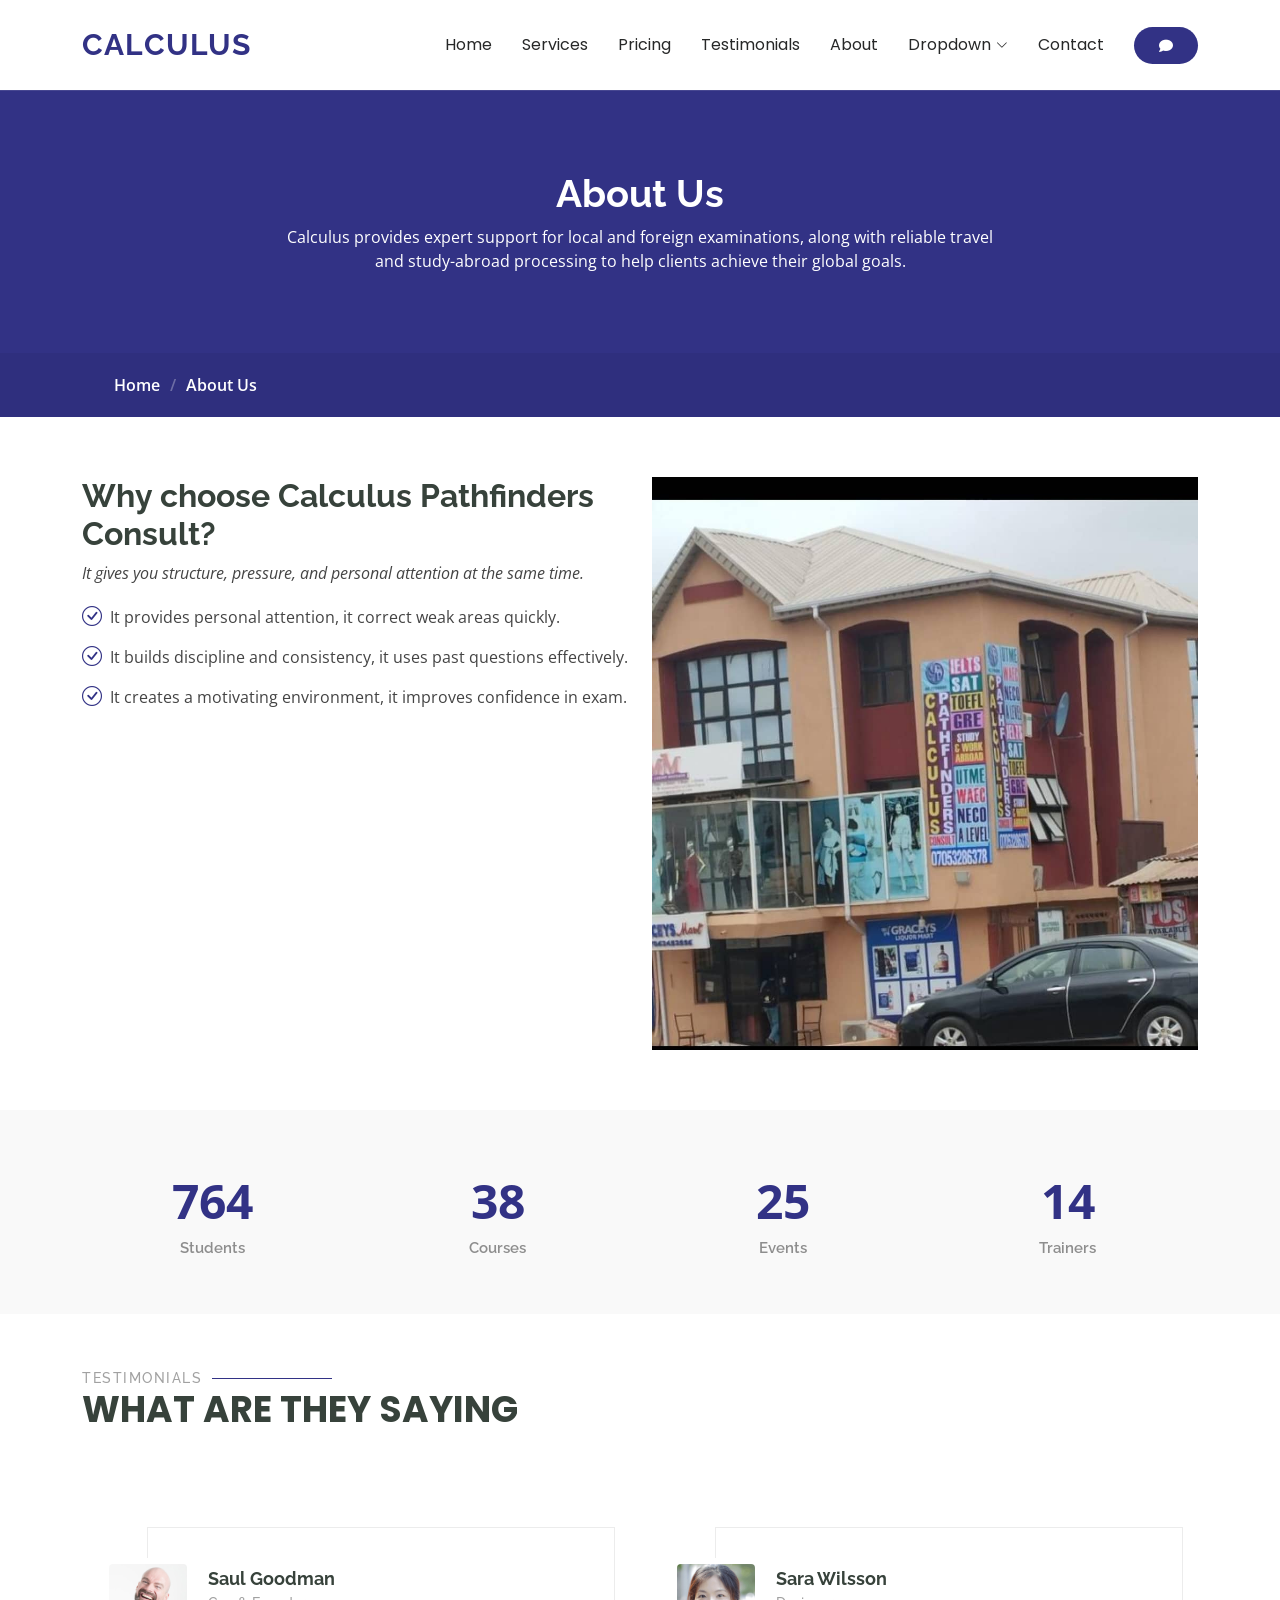
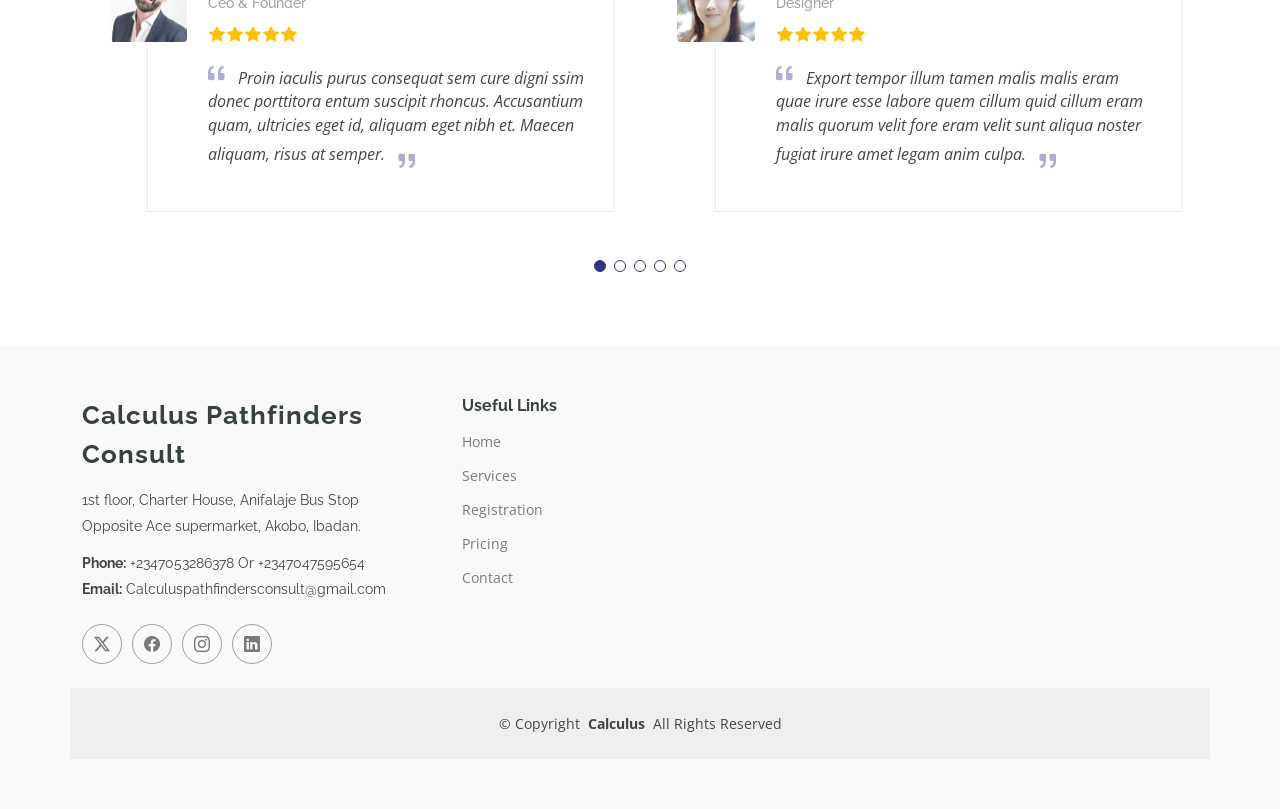
==== about.html @ eedac5fc "Initial commit" ====
<!DOCTYPE html>
<html lang="en">

<head>
  <meta charset="utf-8">
  <meta content="width=device-width, initial-scale=1.0" name="viewport">
  <title>Calculus Pathfinders Consult</title>
  <meta name="description" content="">
  <meta name="keywords" content="">

  <!-- Favicons -->
  <link href="favicon1.PNG" rel="icon">
  <link href="assets/img/apple-touch-icon.png" rel="apple-touch-icon">

  <!-- Fonts -->
  <link href="https://fonts.googleapis.com" rel="preconnect">
  <link href="https://fonts.gstatic.com" rel="preconnect" crossorigin>
  <link href="https://fonts.googleapis.com/css2?family=Open+Sans:ital,wght@0,300;0,400;0,500;0,600;0,700;0,800;1,300;1,400;1,500;1,600;1,700;1,800&family=Poppins:ital,wght@0,100;0,200;0,300;0,400;0,500;0,600;0,700;0,800;0,900;1,100;1,200;1,300;1,400;1,500;1,600;1,700;1,800;1,900&family=Raleway:ital,wght@0,100;0,200;0,300;0,400;0,500;0,600;0,700;0,800;0,900;1,100;1,200;1,300;1,400;1,500;1,600;1,700;1,800;1,900&display=swap" rel="stylesheet">

  <!-- Vendor CSS Files -->
  <link href="assets/vendor/bootstrap/css/bootstrap.min.css" rel="stylesheet">
  <link href="assets/vendor/bootstrap-icons/bootstrap-icons.css" rel="stylesheet">
  <link href="assets/vendor/aos/aos.css" rel="stylesheet">
  <link href="assets/vendor/glightbox/css/glightbox.min.css" rel="stylesheet">
  <link href="assets/vendor/swiper/swiper-bundle.min.css" rel="stylesheet">

  <!-- Main CSS File -->
  <link href="assets/css/main.css" rel="stylesheet">

  <!-- =======================================================
  * Template Name: Mentor
  * Template URL: https://bootstrapmade.com/mentor-free-education-bootstrap-theme/
  * Updated: Aug 07 2024 with Bootstrap v5.3.3
  * Author: BootstrapMade.com
  * License: https://bootstrapmade.com/license/
  ======================================================== -->
  <link rel="stylesheet" href="https://cdnjs.cloudflare.com/ajax/libs/font-awesome/6.5.2/css/all.min.css">
</head>

<body class="about-page">

  <header id="header" class="header d-flex align-items-center sticky-top">
    <div class="container-fluid container-xl position-relative d-flex align-items-center">

      <a href="index.html" class="logo d-flex align-items-center me-auto">
        <!-- Uncomment the line below if you also wish to use an image logo -->
        <!-- <img src="assets/img/logo.png" alt=""> -->
        <h1 class="sitename">Calculus</h1>
      </a>

      <nav id="navmenu" class="navmenu">
         <ul>
          <li><a href="index.html">Home<br></a></li>
          <li><a href="courses.html">Services</a></li>
          <li><a href="pricing.html">Pricing</a></li>
          <li><a href="events.html">Testimonials</a></li>
          <li><a href="about.html">About</a></li>
          <li class="dropdown"><a href="#"><span>Dropdown</span> <i class="bi bi-chevron-down toggle-dropdown"></i></a>
            <ul>
              <li><a href="#">Dropdown 1</a></li>
              <li class="dropdown"><a href="#"><span>Deep Dropdown</span> <i class="bi bi-chevron-down toggle-dropdown"></i></a>
                <ul>
                  <li><a href="#">Deep Dropdown 1</a></li>
                  <li><a href="#">Deep Dropdown 2</a></li>
                  <li><a href="#">Deep Dropdown 3</a></li>
                  <li><a href="#">Deep Dropdown 4</a></li>
                  <li><a href="#">Deep Dropdown 5</a></li>
                </ul>
              </li>
              <li><a href="#">Dropdown 2</a></li>
              <li><a href="#">Dropdown 3</a></li>
              <li><a href="#">Dropdown 4</a></li>
            </ul>
          </li>
          <li><a href="contact.html">Contact</a></li>
        </ul>
        <i class="mobile-nav-toggle d-xl-none bi bi-list"></i>
      </nav>

      <a class="btn-getstarted" href="courses.html"><i class="fas">&#xf075</i></a>

    </div>
  </header>

  <main class="main">

    <!-- Page Title -->
    <div class="page-title" data-aos="fade">
      <div class="heading">
        <div class="container">
          <div class="row d-flex justify-content-center text-center">
            <div class="col-lg-8">
              <h1>About Us<br></h1>
              <p class="mb-0">Calculus provides expert support for local and foreign examinations, along with reliable travel and study-abroad processing to help clients achieve their global goals.</p>
            </div>
          </div>
        </div>
      </div>
      <nav class="breadcrumbs">
        <div class="container">
          <ol>
            <li><a href="index.html">Home</a></li>
            <li class="current">About Us<br></li>
          </ol>
        </div>
      </nav>
    </div><!-- End Page Title -->

    <!-- About Us Section -->
    <section id="about-us" class="section about-us">

      <div class="container">

        <div class="row gy-4">

          <div class="col-lg-6 order-1 order-lg-2" data-aos="fade-up" data-aos-delay="100">
            <img src="assets/img/cal.jpg" class="img-fluid" alt="">
          </div>

          <div class="col-lg-6 order-2 order-lg-1 content" data-aos="fade-up" data-aos-delay="200">
            <h3>Why choose Calculus Pathfinders Consult?</h3>
            <p class="fst-italic">
             It gives you structure, pressure, and personal attention at the same time.
            </p>
            <ul>
              <li><i class="bi bi-check-circle"></i> <span>It provides personal attention, it correct weak areas quickly.</span></li>
              <li><i class="bi bi-check-circle"></i> <span>It builds discipline and consistency, it uses past questions effectively.</span></li>
              <li><i class="bi bi-check-circle"></i> <span>It creates a motivating environment, it improves confidence in exam.</span></li>

            </ul>
          </div>

        </div>

      </div>

    </section><!-- /About Us Section -->

    <!-- Counts Section -->
    <section id="counts" class="section counts light-background">

      <div class="container" data-aos="fade-up" data-aos-delay="100">

        <div class="row gy-4">

          <div class="col-lg-3 col-md-6">
            <div class="stats-item text-center w-100 h-100">
              <span data-purecounter-start="0" data-purecounter-end="1232" data-purecounter-duration="1" class="purecounter"></span>
              <p>Students</p>
            </div>
          </div><!-- End Stats Item -->

          <div class="col-lg-3 col-md-6">
            <div class="stats-item text-center w-100 h-100">
              <span data-purecounter-start="0" data-purecounter-end="64" data-purecounter-duration="1" class="purecounter"></span>
              <p>Courses</p>
            </div>
          </div><!-- End Stats Item -->

          <div class="col-lg-3 col-md-6">
            <div class="stats-item text-center w-100 h-100">
              <span data-purecounter-start="0" data-purecounter-end="42" data-purecounter-duration="1" class="purecounter"></span>
              <p>Events</p>
            </div>
          </div><!-- End Stats Item -->

          <div class="col-lg-3 col-md-6">
            <div class="stats-item text-center w-100 h-100">
              <span data-purecounter-start="0" data-purecounter-end="24" data-purecounter-duration="1" class="purecounter"></span>
              <p>Trainers</p>
            </div>
          </div><!-- End Stats Item -->

        </div>

      </div>

    </section><!-- /Counts Section -->

    <!-- Testimonials Section -->
    <section id="testimonials" class="testimonials section">

      <!-- Section Title -->
      <div class="container section-title" data-aos="fade-up">
        <h2>Testimonials</h2>
        <p>What are they saying</p>
      </div><!-- End Section Title -->

      <div class="container" data-aos="fade-up" data-aos-delay="100">

        <div class="swiper init-swiper">
          <script type="application/json" class="swiper-config">
            {
              "loop": true,
              "speed": 600,
              "autoplay": {
                "delay": 5000
              },
              "slidesPerView": "auto",
              "pagination": {
                "el": ".swiper-pagination",
                "type": "bullets",
                "clickable": true
              },
              "breakpoints": {
                "320": {
                  "slidesPerView": 1,
                  "spaceBetween": 40
                },
                "1200": {
                  "slidesPerView": 2,
                  "spaceBetween": 20
                }
              }
            }
          </script>
          <div class="swiper-wrapper">

            <div class="swiper-slide">
              <div class="testimonial-wrap">
                <div class="testimonial-item">
                  <img src="assets/img/testimonials/testimonials-1.jpg" class="testimonial-img" alt="">
                  <h3>Saul Goodman</h3>
                  <h4>Ceo &amp; Founder</h4>
                  <div class="stars">
                    <i class="bi bi-star-fill"></i><i class="bi bi-star-fill"></i><i class="bi bi-star-fill"></i><i class="bi bi-star-fill"></i><i class="bi bi-star-fill"></i>
                  </div>
                  <p>
                    <i class="bi bi-quote quote-icon-left"></i>
                    <span>Proin iaculis purus consequat sem cure digni ssim donec porttitora entum suscipit rhoncus. Accusantium quam, ultricies eget id, aliquam eget nibh et. Maecen aliquam, risus at semper.</span>
                    <i class="bi bi-quote quote-icon-right"></i>
                  </p>
                </div>
              </div>
            </div><!-- End testimonial item -->

            <div class="swiper-slide">
              <div class="testimonial-wrap">
                <div class="testimonial-item">
                  <img src="assets/img/testimonials/testimonials-2.jpg" class="testimonial-img" alt="">
                  <h3>Sara Wilsson</h3>
                  <h4>Designer</h4>
                  <div class="stars">
                    <i class="bi bi-star-fill"></i><i class="bi bi-star-fill"></i><i class="bi bi-star-fill"></i><i class="bi bi-star-fill"></i><i class="bi bi-star-fill"></i>
                  </div>
                  <p>
                    <i class="bi bi-quote quote-icon-left"></i>
                    <span>Export tempor illum tamen malis malis eram quae irure esse labore quem cillum quid cillum eram malis quorum velit fore eram velit sunt aliqua noster fugiat irure amet legam anim culpa.</span>
                    <i class="bi bi-quote quote-icon-right"></i>
                  </p>
                </div>
              </div>
            </div><!-- End testimonial item -->

            <div class="swiper-slide">
              <div class="testimonial-wrap">
                <div class="testimonial-item">
                  <img src="assets/img/testimonials/testimonials-3.jpg" class="testimonial-img" alt="">
                  <h3>Jena Karlis</h3>
                  <h4>Store Owner</h4>
                  <div class="stars">
                    <i class="bi bi-star-fill"></i><i class="bi bi-star-fill"></i><i class="bi bi-star-fill"></i><i class="bi bi-star-fill"></i><i class="bi bi-star-fill"></i>
                  </div>
                  <p>
                    <i class="bi bi-quote quote-icon-left"></i>
                    <span>Enim nisi quem export duis labore cillum quae magna enim sint quorum nulla quem veniam duis minim tempor labore quem eram duis noster aute amet eram fore quis sint minim.</span>
                    <i class="bi bi-quote quote-icon-right"></i>
                  </p>
                </div>
              </div>
            </div><!-- End testimonial item -->

            <div class="swiper-slide">
              <div class="testimonial-wrap">
                <div class="testimonial-item">
                  <img src="assets/img/testimonials/testimonials-4.jpg" class="testimonial-img" alt="">
                  <h3>Matt Brandon</h3>
                  <h4>Freelancer</h4>
                  <div class="stars">
                    <i class="bi bi-star-fill"></i><i class="bi bi-star-fill"></i><i class="bi bi-star-fill"></i><i class="bi bi-star-fill"></i><i class="bi bi-star-fill"></i>
                  </div>
                  <p>
                    <i class="bi bi-quote quote-icon-left"></i>
                    <span>Fugiat enim eram quae cillum dolore dolor amet nulla culpa multos export minim fugiat minim velit minim dolor enim duis veniam ipsum anim magna sunt elit fore quem dolore labore illum veniam.</span>
                    <i class="bi bi-quote quote-icon-right"></i>
                  </p>
                </div>
              </div>
            </div><!-- End testimonial item -->

            <div class="swiper-slide">
              <div class="testimonial-wrap">
                <div class="testimonial-item">
                  <img src="assets/img/testimonials/testimonials-5.jpg" class="testimonial-img" alt="">
                  <h3>John Larson</h3>
                  <h4>Entrepreneur</h4>
                  <div class="stars">
                    <i class="bi bi-star-fill"></i><i class="bi bi-star-fill"></i><i class="bi bi-star-fill"></i><i class="bi bi-star-fill"></i><i class="bi bi-star-fill"></i>
                  </div>
                  <p>
                    <i class="bi bi-quote quote-icon-left"></i>
                    <span>Quis quorum aliqua sint quem legam fore sunt eram irure aliqua veniam tempor noster veniam enim culpa labore duis sunt culpa nulla illum cillum fugiat legam esse veniam culpa fore nisi cillum quid.</span>
                    <i class="bi bi-quote quote-icon-right"></i>
                  </p>
                </div>
              </div>
            </div><!-- End testimonial item -->

          </div>
          <div class="swiper-pagination"></div>
        </div>

      </div>

    </section><!-- /Testimonials Section -->

  </main>

 <footer id="footer" class="footer position-relative light-background">

    <div class="container footer-top">
      <div class="row gy-4">
        <div class="col-lg-4 col-md-6 footer-about">
          <a href="index.html" class="logo d-flex align-items-center">
            <span class="sitename">Calculus Pathfinders Consult</span>
          </a>
          <div class="footer-contact pt-3">
            <p>1st floor, Charter House, Anifalaje Bus Stop</p>
            <p>Opposite Ace supermarket, Akobo, Ibadan.</p>
            <p class="mt-3"><strong>Phone:</strong> <span>+2347053286378 Or +2347047595654</span></p>
            <p><strong>Email:</strong> <span>Calculuspathfindersconsult@gmail.com</span></p>
          </div>
          <div class="social-links d-flex mt-4">
            <a href=""><i class="bi bi-twitter-x"></i></a>
            <a href=""><i class="bi bi-facebook"></i></a>
            <a href=""><i class="bi bi-instagram"></i></a>
            <a href=""><i class="bi bi-linkedin"></i></a>
          </div>
        </div>

        <div class="col-lg-2 col-md-3 footer-links">
          <h4>Useful Links</h4>
          <ul>
            <li><a href="#">Home</a></li>
            <li><a href="#">Services</a></li>
            <li><a href="#">Registration</a></li>
            <li><a href="#">Pricing</a></li>
            <li><a href="#">Contact</a></li>
          </ul>
        </div>
      </div>
    </div>

    <div class="container copyright text-center mt-4">
      <p>© <span>Copyright</span> <strong class="px-1 sitename">Calculus</strong> <span>All Rights Reserved</span></p>
    </div>

  </footer>


  <!-- Scroll Top -->
  <a href="#" id="scroll-top" class="scroll-top d-flex align-items-center justify-content-center"><i class="bi bi-arrow-up-short"></i></a>

  <!-- Preloader -->
  <div id="preloader"></div>

  <!-- Vendor JS Files -->
  <script src="assets/vendor/bootstrap/js/bootstrap.bundle.min.js"></script>
  <script src="assets/vendor/php-email-form/validate.js"></script>
  <script src="assets/vendor/aos/aos.js"></script>
  <script src="assets/vendor/glightbox/js/glightbox.min.js"></script>
  <script src="assets/vendor/purecounter/purecounter_vanilla.js"></script>
  <script src="assets/vendor/swiper/swiper-bundle.min.js"></script>

  <!-- Main JS File -->
  <script src="assets/js/main.js"></script>

</body>

</html>
---- assets/css/main.css ----
/**
* Template Name: Mentor
* Template URL: https://bootstrapmade.com/mentor-free-education-bootstrap-theme/
* Updated: Aug 07 2024 with Bootstrap v5.3.3
* Author: BootstrapMade.com
* License: https://bootstrapmade.com/license/
*/

/*--------------------------------------------------------------
# Font & Color Variables
# Help: https://bootstrapmade.com/color-system/
--------------------------------------------------------------*/
/* Fonts */
:root {
  --default-font: "Open Sans",  system-ui, -apple-system, "Segoe UI", Roboto, "Helvetica Neue", Arial, "Noto Sans", "Liberation Sans", sans-serif, "Apple Color Emoji", "Segoe UI Emoji", "Segoe UI Symbol", "Noto Color Emoji";
  --heading-font: "Raleway",  sans-serif;
  --nav-font: "Poppins",  sans-serif;
}

/* Global Colors - The following color variables are used throughout the website. Updating them here will change the color scheme of the entire website */
:root { 
  --background-color: #ffffff; /* Background color for the entire website, including individual sections */
  --default-color: #444444; /* Default color used for the majority of the text content across the entire website */
  --heading-color: #37423b; /* Color for headings, subheadings and title throughout the website */
  --accent-color: rgb(50, 50, 133); /* Accent color that represents your brand on the website. It's used for buttons, links, and other elements that need to stand out */
  --surface-color: #ffffff; /* The surface color is used as a background of boxed elements within sections, such as cards, icon boxes, or other elements that require a visual separation from the global background. */
  --contrast-color: #ffffff; /* Contrast color for text, ensuring readability against backgrounds of accent, heading, or default colors. */
}

/* Nav Menu Colors - The following color variables are used specifically for the navigation menu. They are separate from the global colors to allow for more customization options */
:root {
  --nav-color: #272828;  /* The default color of the main navmenu links */
  --nav-hover-color: #5fcf80; /* Applied to main navmenu links when they are hovered over or active */
  --nav-mobile-background-color: #ffffff; /* Used as the background color for mobile navigation menu */
  --nav-dropdown-background-color: #ffffff; /* Used as the background color for dropdown items that appear when hovering over primary navigation items */
  --nav-dropdown-color: #272828; /* Used for navigation links of the dropdown items in the navigation menu. */
  --nav-dropdown-hover-color: #5fcf80; /* Similar to --nav-hover-color, this color is applied to dropdown navigation links when they are hovered over. */
}

/* Color Presets - These classes override global colors when applied to any section or element, providing reuse of the sam color scheme. */

.light-background {
  --background-color: #f9f9f9;
  --surface-color: #ffffff;
}

.dark-background {
  --background-color: #060606;
  --default-color: #ffffff;
  --heading-color: #ffffff;
  --surface-color: #252525;
  --contrast-color: #ffffff;
}

/* Smooth scroll */
:root {
  scroll-behavior: smooth;
}

/*--------------------------------------------------------------
# General Styling & Shared Classes
--------------------------------------------------------------*/
body {
  color: var(--default-color);
  background-color: var(--background-color);
  font-family: var(--default-font);
}

a {
  color: var(--accent-color);
  text-decoration: none;
  transition: 0.3s;
}

a:hover {
  color: color-mix(in srgb, var(--accent-color), transparent 25%);
  text-decoration: none;
}

h1,
h2,
h3,
h4,
h5,
h6 {
  color: var(--heading-color);
  font-family: var(--heading-font);
}

/* PHP Email Form Messages
------------------------------*/
.php-email-form .error-message {
  display: none;
  background: #df1529;
  color: #ffffff;
  text-align: left;
  padding: 15px;
  margin-bottom: 24px;
  font-weight: 600;
}

.php-email-form .sent-message {
  display: none;
  color: #ffffff;
  background: #059652;
  text-align: center;
  padding: 15px;
  margin-bottom: 24px;
  font-weight: 600;
}

.php-email-form .loading {
  display: none;
  background: var(--surface-color);
  text-align: center;
  padding: 15px;
  margin-bottom: 24px;
}

.php-email-form .loading:before {
  content: "";
  display: inline-block;
  border-radius: 50%;
  width: 24px;
  height: 24px;
  margin: 0 10px -6px 0;
  border: 3px solid var(--accent-color);
  border-top-color: var(--surface-color);
  animation: php-email-form-loading 1s linear infinite;
}

@keyframes php-email-form-loading {
  0% {
    transform: rotate(0deg);
  }

  100% {
    transform: rotate(360deg);
  }
}

/* Pulsating Play Button
------------------------------*/
.pulsating-play-btn {
  width: 94px;
  height: 94px;
  background: radial-gradient(var(--accent-color) 50%, color-mix(in srgb, var(--accent-color), transparent 75%) 52%);
  border-radius: 50%;
  display: block;
  position: relative;
  overflow: hidden;
}

.pulsating-play-btn:before {
  content: "";
  position: absolute;
  width: 120px;
  height: 120px;
  animation-delay: 0s;
  animation: pulsate-play-btn 2s;
  animation-direction: forwards;
  animation-iteration-count: infinite;
  animation-timing-function: steps;
  opacity: 1;
  border-radius: 50%;
  border: 5px solid color-mix(in srgb, var(--accent-color), transparent 30%);
  top: -15%;
  left: -15%;
  background: rgba(198, 16, 0, 0);
}

.pulsating-play-btn:after {
  content: "";
  position: absolute;
  left: 50%;
  top: 50%;
  transform: translateX(-40%) translateY(-50%);
  width: 0;
  height: 0;
  border-top: 10px solid transparent;
  border-bottom: 10px solid transparent;
  border-left: 15px solid #fff;
  z-index: 100;
  transition: all 400ms cubic-bezier(0.55, 0.055, 0.675, 0.19);
}

.pulsating-play-btn:hover:before {
  content: "";
  position: absolute;
  left: 50%;
  top: 50%;
  transform: translateX(-40%) translateY(-50%);
  width: 0;
  height: 0;
  border: none;
  border-top: 10px solid transparent;
  border-bottom: 10px solid transparent;
  border-left: 15px solid #fff;
  z-index: 200;
  animation: none;
  border-radius: 0;
}

.pulsating-play-btn:hover:after {
  border-left: 15px solid var(--accent-color);
  transform: scale(20);
}

@keyframes pulsate-play-btn {
  0% {
    transform: scale(0.6, 0.6);
    opacity: 1;
  }

  100% {
    transform: scale(1, 1);
    opacity: 0;
  }
}

/*--------------------------------------------------------------
# Global Header
--------------------------------------------------------------*/
.header {
  color: var(--default-color);
  background-color: var(--background-color);
  padding: 15px 0;
  transition: all 0.5s;
  z-index: 997;
}

.header .logo {
  line-height: 1;
}

.header .logo img {
  max-height: 36px;
  margin-right: 8px;
}

.header .logo h1 {
  font-weight: 700;
  font-size: 30px;
  margin: 0;
  letter-spacing: 1px;
  text-transform: uppercase;
  color: var(--accent-color);
}

.header .btn-getstarted,
.header .btn-getstarted:focus {
  color: var(--contrast-color);
  background: var(--accent-color);
  font-size: 14px;
  padding: 8px 25px;
  margin: 0 0 0 30px;
  border-radius: 50px;
  transition: 0.3s;
}

.header .btn-getstarted:hover,
.header .btn-getstarted:focus:hover {
  color: var(--contrast-color);
  background: color-mix(in srgb, var(--accent-color), transparent 15%);
}

@media (max-width: 1200px) {
  .header .logo {
    order: 1;
  }

  .header .btn-getstarted {
    order: 2;
    margin: 0 15px 0 0;
    padding: 6px 15px;
  }

  .header .navmenu {
    order: 3;
  }
}

.scrolled .header {
  box-shadow: 0px 0 18px rgba(0, 0, 0, 0.1);
}

/*--------------------------------------------------------------
# Navigation Menu
--------------------------------------------------------------*/
/* Navmenu - Desktop */
@media (min-width: 1200px) {
  .navmenu {
    padding: 0;
  }

  .navmenu ul {
    margin: 0;
    padding: 0;
    display: flex;
    list-style: none;
    align-items: center;
  }

  .navmenu li {
    position: relative;
  }

  .navmenu a,
  .navmenu a:focus {
    color: var(--nav-color);
    padding: 18px 15px;
    font-size: 16px;
    font-family: var(--nav-font);
    font-weight: 400;
    display: flex;
    align-items: center;
    justify-content: space-between;
    white-space: nowrap;
    transition: 0.3s;
  }

  .navmenu a i,
  .navmenu a:focus i {
    font-size: 12px;
    line-height: 0;
    margin-left: 5px;
    transition: 0.3s;
  }

  .navmenu li:last-child a {
    padding-right: 0;
  }

  .navmenu li:hover>a,
  .navmenu .active,
  .navmenu .active:focus {
    color: var(--nav-hover-color);
  }

  .navmenu .dropdown ul {
    margin: 0;
    padding: 10px 0;
    background: var(--nav-dropdown-background-color);
    display: block;
    position: absolute;
    visibility: hidden;
    left: 14px;
    top: 130%;
    opacity: 0;
    transition: 0.3s;
    border-radius: 4px;
    z-index: 99;
    box-shadow: 0px 0px 30px rgba(0, 0, 0, 0.1);
  }

  .navmenu .dropdown ul li {
    min-width: 200px;
  }

  .navmenu .dropdown ul a {
    padding: 10px 20px;
    font-size: 15px;
    text-transform: none;
    color: var(--nav-dropdown-color);
  }

  .navmenu .dropdown ul a i {
    font-size: 12px;
  }

  .navmenu .dropdown ul a:hover,
  .navmenu .dropdown ul .active:hover,
  .navmenu .dropdown ul li:hover>a {
    color: var(--nav-dropdown-hover-color);
  }

  .navmenu .dropdown:hover>ul {
    opacity: 1;
    top: 100%;
    visibility: visible;
  }

  .navmenu .dropdown .dropdown ul {
    top: 0;
    left: -90%;
    visibility: hidden;
  }

  .navmenu .dropdown .dropdown:hover>ul {
    opacity: 1;
    top: 0;
    left: -100%;
    visibility: visible;
  }
}

/* Navmenu - Mobile */
@media (max-width: 1199px) {
  .mobile-nav-toggle {
    color: var(--nav-color);
    font-size: 28px;
    line-height: 0;
    margin-right: 10px;
    cursor: pointer;
    transition: color 0.3s;
  }

  .navmenu {
    padding: 0;
    z-index: 9997;
  }

  .navmenu ul {
    display: none;
    list-style: none;
    position: absolute;
    inset: 60px 20px 20px 20px;
    padding: 10px 0;
    margin: 0;
    border-radius: 6px;
    background-color: var(--nav-mobile-background-color);
    border: 1px solid color-mix(in srgb, var(--default-color), transparent 90%);
    box-shadow: none;
    overflow-y: auto;
    transition: 0.3s;
    z-index: 9998;
  }

  .navmenu a,
  .navmenu a:focus {
    color: var(--nav-dropdown-color);
    padding: 10px 20px;
    font-family: var(--nav-font);
    font-size: 17px;
    font-weight: 500;
    display: flex;
    align-items: center;
    justify-content: space-between;
    white-space: nowrap;
    transition: 0.3s;
  }

  .navmenu a i,
  .navmenu a:focus i {
    font-size: 12px;
    line-height: 0;
    margin-left: 5px;
    width: 30px;
    height: 30px;
    display: flex;
    align-items: center;
    justify-content: center;
    border-radius: 50%;
    transition: 0.3s;
    background-color: color-mix(in srgb, var(--accent-color), transparent 90%);
  }

  .navmenu a i:hover,
  .navmenu a:focus i:hover {
    background-color: var(--accent-color);
    color: var(--contrast-color);
  }

  .navmenu a:hover,
  .navmenu .active,
  .navmenu .active:focus {
    color: var(--nav-dropdown-hover-color);
  }

  .navmenu .active i,
  .navmenu .active:focus i {
    background-color: var(--accent-color);
    color: var(--contrast-color);
    transform: rotate(180deg);
  }

  .navmenu .dropdown ul {
    position: static;
    display: none;
    z-index: 99;
    padding: 10px 0;
    margin: 10px 20px;
    background-color: var(--nav-dropdown-background-color);
    transition: all 0.5s ease-in-out;
  }

  .navmenu .dropdown ul ul {
    background-color: rgba(33, 37, 41, 0.1);
  }

  .navmenu .dropdown>.dropdown-active {
    display: block;
    background-color: rgba(33, 37, 41, 0.03);
  }

  .mobile-nav-active {
    overflow: hidden;
  }

  .mobile-nav-active .mobile-nav-toggle {
    color: #fff;
    position: absolute;
    font-size: 32px;
    top: 15px;
    right: 15px;
    margin-right: 0;
    z-index: 9999;
  }

  .mobile-nav-active .navmenu {
    position: fixed;
    overflow: hidden;
    inset: 0;
    background: rgba(33, 37, 41, 0.8);
    transition: 0.3s;
  }

  .mobile-nav-active .navmenu>ul {
    display: block;
  }
}

/*--------------------------------------------------------------
# Global Footer
--------------------------------------------------------------*/
.footer {
  color: var(--default-color);
  background-color: var(--background-color);
  font-size: 14px;
  padding-bottom: 50px;
  position: relative;
}

.footer .footer-top {
  padding-top: 50px;
}

.footer .footer-about .logo {
  margin-bottom: 0;
}

.footer .footer-about .logo img {
  max-height: 40px;
  margin-right: 6px;
}

.footer .footer-about .logo span {
  font-size: 26px;
  font-weight: 700;
  letter-spacing: 1px;
  font-family: var(--heading-font);
  color: var(--heading-color);
}

.footer .footer-about p {
  font-size: 14px;
  font-family: var(--heading-font);
}

.footer .social-links a {
  display: flex;
  align-items: center;
  justify-content: center;
  width: 40px;
  height: 40px;
  border-radius: 50%;
  border: 1px solid color-mix(in srgb, var(--default-color), transparent 50%);
  font-size: 16px;
  color: color-mix(in srgb, var(--default-color), transparent 30%);
  margin-right: 10px;
  transition: 0.3s;
}

.footer .social-links a:hover {
  color: var(--accent-color);
  border-color: var(--accent-color);
}

.footer h4 {
  font-size: 16px;
  font-weight: bold;
  position: relative;
  padding-bottom: 12px;
}

.footer .footer-links {
  margin-bottom: 30px;
}

.footer .footer-links ul {
  list-style: none;
  padding: 0;
  margin: 0;
}

.footer .footer-links ul i {
  padding-right: 2px;
  font-size: 12px;
  line-height: 0;
}

.footer .footer-links ul li {
  padding: 10px 0;
  display: flex;
  align-items: center;
}

.footer .footer-links ul li:first-child {
  padding-top: 0;
}

.footer .footer-links ul a {
  color: color-mix(in srgb, var(--default-color), transparent 30%);
  display: inline-block;
  line-height: 1;
}

.footer .footer-links ul a:hover {
  color: var(--accent-color);
}

.footer .footer-contact p {
  margin-bottom: 5px;
}

.footer .footer-newsletter .newsletter-form {
  margin-top: 30px;
  margin-bottom: 15px;
  padding: 6px 8px;
  position: relative;
  border-radius: 50px;
  border: 1px solid color-mix(in srgb, var(--default-color), transparent 80%);
  display: flex;
  background-color: var(--surface-color);
  transition: 0.3s;
}

.footer .footer-newsletter .newsletter-form:focus-within {
  border-color: var(--accent-color);
}

.footer .footer-newsletter .newsletter-form input[type=email] {
  border: 0;
  padding: 4px 8px;
  width: 100%;
  background-color: var(--surface-color);
  color: var(--default-color);
}

.footer .footer-newsletter .newsletter-form input[type=email]:focus-visible {
  outline: none;
}

.footer .footer-newsletter .newsletter-form input[type=submit] {
  border: 0;
  font-size: 16px;
  padding: 0 20px 2px 20px;
  margin: -7px -8px -7px 0;
  background: var(--accent-color);
  color: var(--contrast-color);
  transition: 0.3s;
  border-radius: 50px;
}

.footer .footer-newsletter .newsletter-form input[type=submit]:hover {
  background: color-mix(in srgb, var(--accent-color), transparent 20%);
}

.footer .copyright {
  padding-top: 25px;
  padding-bottom: 25px;
  background-color: color-mix(in srgb, var(--default-color), transparent 95%);
}

.footer .copyright p {
  margin-bottom: 0;
}

.footer .credits {
  margin-top: 6px;
  font-size: 13px;
}

/*--------------------------------------------------------------
# Preloader
--------------------------------------------------------------*/
#preloader {
  position: fixed;
  inset: 0;
  z-index: 999999;
  overflow: hidden;
  background: var(--background-color);
  transition: all 0.6s ease-out;
}

#preloader:before {
  content: "";
  position: fixed;
  top: calc(50% - 30px);
  left: calc(50% - 30px);
  border: 6px solid #ffffff;
  border-color: var(--accent-color) transparent var(--accent-color) transparent;
  border-radius: 50%;
  width: 60px;
  height: 60px;
  animation: animate-preloader 1.5s linear infinite;
}

@keyframes animate-preloader {
  0% {
    transform: rotate(0deg);
  }

  100% {
    transform: rotate(360deg);
  }
}

/*--------------------------------------------------------------
# Scroll Top Button
--------------------------------------------------------------*/
.scroll-top {
  position: fixed;
  visibility: hidden;
  opacity: 0;
  right: 15px;
  bottom: -15px;
  z-index: 99999;
  background-color: var(--accent-color);
  width: 44px;
  height: 44px;
  border-radius: 50px;
  transition: all 0.4s;
}

.scroll-top i {
  font-size: 24px;
  color: var(--contrast-color);
  line-height: 0;
}

.scroll-top:hover {
  background-color: color-mix(in srgb, var(--accent-color), transparent 20%);
  color: var(--contrast-color);
}

.scroll-top.active {
  visibility: visible;
  opacity: 1;
  bottom: 15px;
}

/*--------------------------------------------------------------
# Disable aos animation delay on mobile devices
--------------------------------------------------------------*/
@media screen and (max-width: 768px) {
  [data-aos-delay] {
    transition-delay: 0 !important;
  }
}

/*--------------------------------------------------------------
# Global Page Titles & Breadcrumbs
--------------------------------------------------------------*/
.page-title {
  --default-color: var(--contrast-color);
  --background-color: var(--accent-color);
  --heading-color: var(--contrast-color);
  color: var(--default-color);
  background-color: var(--background-color);
  position: relative;
}

.page-title .heading {
  padding: 80px 0;
  border-top: 1px solid color-mix(in srgb, var(--default-color), transparent 90%);
}

.page-title .heading h1 {
  font-size: 38px;
  font-weight: 700;
}

.page-title nav {
  background-color: color-mix(in srgb, var(--accent-color) 90%, black 5%);
  padding: 20px 0;
}

.page-title nav a {
  color: var(--default-color);
}

.page-title nav ol {
  display: flex;
  flex-wrap: wrap;
  list-style: none;
  margin: 0;
  font-size: 16px;
  font-weight: 600;
}

.page-title nav ol li+li {
  padding-left: 10px;
}

.page-title nav ol li+li::before {
  content: "/";
  display: inline-block;
  padding-right: 10px;
  color: color-mix(in srgb, var(--default-color), transparent 70%);
}

/*--------------------------------------------------------------
# Global Sections
--------------------------------------------------------------*/
section,
.section {
  color: var(--default-color);
  background-color: var(--background-color);
  padding: 60px 0;
  scroll-margin-top: 900px;
  overflow: clip;
}

@media (max-width: 1199px) {

  section,
  .section {
    scroll-margin-top: 66px;
  }
}

/*--------------------------------------------------------------
# Global Section Titles
--------------------------------------------------------------*/
.section-title {
  padding-bottom: 60px;
  position: relative;
}

.section-title h2 {
  font-size: 14px;
  font-weight: 500;
  padding: 0;
  line-height: 1px;
  margin: 0;
  letter-spacing: 1.5px;
  text-transform: uppercase;
  color: color-mix(in srgb, var(--default-color), transparent 50%);
  position: relative;
}

.section-title h2::after {
  content: "";
  width: 120px;
  height: 1px;
  display: inline-block;
  background: var(--accent-color);
  margin: 4px 10px;
}

.section-title p {
  color: var(--heading-color);
  margin: 0;
  font-size: 36px;
  font-weight: 700;
  font-family: var(--nav-font);
  text-transform: uppercase;
}

/*--------------------------------------------------------------
# Hero Section
--------------------------------------------------------------*/
.hero {
  width: 99%;
  min-height: 80vh;
  position: relative;
  padding: 80px 0;
  display: flex;
  align-items: center;
  justify-content: center;
  color: var(--default-color);
}

.hero img {
  position: absolute;
  inset: 0;
  display: block;
  width: 100%;
  height: 100%;
  object-fit: cover;
  z-index: 1;
}

.hero:before {
  content: "";
  background: color-mix(in srgb, var(--background-color), transparent 60%);
  position: absolute;
  inset: 0;
  z-index: 2;
}

.hero .container {
  position: relative;
  z-index: 3;
}

.hero h2 {
  margin: 0;
  font-size: 48px;
  font-weight: 700;
}

.hero p {
  color: color-mix(in srgb, var(--default-color), transparent 20%);
  margin: 10px 0 0 0;
  font-size: 24px;
}

.hero .btn-get-started {
  font-weight: 500;
  font-size: 15px;
  letter-spacing: 1px;
  display: inline-block;
  padding: 8px 35px 10px 35px;
  border-radius: 50px;
  transition: 0.4s;
  margin-top: 30px;
  border: 2px solid var(--default-color);
  color: var(--default-color);
}

.hero .btn-get-started:hover {
  background: var(--accent-color);
  border: 2px solid var(--accent-color);
}

@media (max-width: 768px) {
  .hero h2 {
    font-size: 32px;
  }

  .hero p {
    font-size: 18px;
  }
}

/*--------------------------------------------------------------
# About Section
--------------------------------------------------------------*/
.about .content h3 {
  font-size: 2rem;
  font-weight: 700;
}

.about .content ul {
  list-style: none;
  padding: 0;
}

.about .content ul li {
  padding-bottom: 10px;
}

.about .content ul i {
  font-size: 1.25rem;
  margin-right: 4px;
  color: var(--accent-color);
}

.about .content p:last-child {
  margin-bottom: 0;
}

.about .content .read-more {
  background: var(--accent-color);
  color: var(--contrast-color);
  font-family: var(--heading-font);
  font-weight: 500;
  font-size: 15px;
  letter-spacing: 1px;
  padding: 10px 24px 12px 24px;
  border-radius: 50px;
  transition: 0.3s;
  display: inline-flex;
  align-items: center;
  justify-content: center;
}

.about .content .read-more i {
  font-size: 18px;
  margin-left: 5px;
  line-height: 0;
  transition: 0.3s;
}

.about .content .read-more:hover {
  background: color-mix(in srgb, var(--accent-color), transparent 20%);
  padding-right: 19px;
}

.about .content .read-more:hover i {
  margin-left: 10px;
}

/*--------------------------------------------------------------
# Counts Section
--------------------------------------------------------------*/
.counts {
  padding: 25px 0;
}

.counts .stats-item {
  padding: 30px;
  width: 100%;
}

.counts .stats-item span {
  font-size: 48px;
  display: block;
  color: var(--accent-color);
  font-weight: 700;
}

.counts .stats-item p {
  color: color-mix(in srgb, var(--default-color), transparent 40%);
  padding: 0;
  margin: 0;
  font-family: var(--heading-font);
  font-size: 15px;
  font-weight: 600;
}

/*--------------------------------------------------------------
# Why Us Section
--------------------------------------------------------------*/
.why-us .why-box {
  color: var(--contrast-color);
  background: var(--accent-color);
  padding: 30px;
}

.why-us .why-box h4 {
  color: var(--contrast-color);
  font-weight: 700;
  font-size: 34px;
  margin-bottom: 30px;
}

.why-us .why-box p {
  margin-bottom: 30px;
}

.why-us .why-box .more-btn {
  display: inline-block;
  background: color-mix(in srgb, var(--contrast-color), transparent 85%);
  padding: 8px 40px 10px 40px;
  color: var(--contrast-color);
  transition: all ease-in-out 0.4s;
  border-radius: 50px;
}

.why-us .why-box .more-btn i {
  font-size: 14px;
}

.why-us .why-box .more-btn:hover {
  color: var(--accent-color);
  background: var(--surface-color);
}

.why-us .icon-box {
  background-color: var(--surface-color);
  text-align: center;
  padding: 40px 30px;
  width: 100%;
  height: 100%;
  border: 1px solid color-mix(in srgb, var(--default-color), transparent 90%);
}

.why-us .icon-box i {
  color: var(--accent-color);
  font-size: 32px;
  margin-bottom: 30px;
  background: color-mix(in srgb, var(--accent-color), transparent 95%);
  border-radius: 50px;
  display: flex;
  align-items: center;
  justify-content: center;
  width: 72px;
  height: 72px;
  transition: 0.3s;
}

.why-us .icon-box h4 {
  font-size: 20px;
  font-weight: 700;
  margin: 0 0 30px 0;
}

.why-us .icon-box p {
  font-size: 15px;
  color: color-mix(in srgb, var(--default-color), transparent 30%);
}

.why-us .icon-box:hover i {
  color: var(--contrast-color);
  background: var(--accent-color);
}

/*--------------------------------------------------------------
# Features Section
--------------------------------------------------------------*/
.features {
  padding: 10px 0;
}

.features .features-item {
  background-color: var(--surface-color);
  display: flex;
  align-items: center;
  padding: 20px;
  transition: 0.3s;
  border: 1px solid color-mix(in srgb, var(--default-color), transparent 90%);
  position: relative;
}

.features .features-item i {
  font-size: 32px;
  padding-right: 10px;
  line-height: 0;
}

.features .features-item h3 {
  font-weight: 700;
  margin: 0;
  padding: 0;
  line-height: 1;
  font-size: 16px;
}

.features .features-item h3 a {
  color: var(--heading-color);
  transition: 0.3s;
}

.features .features-item:hover {
  border-color: var(--accent-color);
}

.features .features-item:hover h3 a {
  color: var(--accent-color);
}

/*--------------------------------------------------------------
# Courses Section
--------------------------------------------------------------*/
.courses .course-item {
  background-color: var(--surface-color);
  border: 1px solid color-mix(in srgb, var(--default-color), transparent 90%);
  border-radius: 5px;
}

.courses .course-content {
  padding: 15px;
}

.courses .course-content h3 {
  font-weight: 700;
  font-size: 20px;
}

.courses .course-content h3 a {
  color: var(--heading-color);
  transition: 0.3s;
}

.courses .course-content h3 a:hover {
  color: var(--accent-color);
}

.courses .course-content .category {
  background: var(--accent-color);
  color: var(--contrast-color);
  font-size: 14px;
  padding: 6px 14px;
  margin: 0;
  border-radius: 5px;
}

.courses .course-content .price {
  margin: 0;
  font-weight: 700;
  font-size: 18px;
  color: color-mix(in srgb, var(--default-color), transparent 20%);
}

.courses .course-content .description {
  font-size: 14px;
  color: color-mix(in srgb, var(--default-color), transparent 20%);
}

.courses .trainer {
  padding-top: 15px;
  border-top: 1px solid color-mix(in srgb, var(--default-color), transparent 90%);
}

.courses .trainer .trainer-profile img {
  max-width: 50px;
  border-radius: 50px;
}

.courses .trainer .trainer-profile .trainer-link {
  padding-left: 10px;
  font-weight: 600;
  font-size: 16px;
  color: color-mix(in srgb, var(--default-color), transparent 20%);
  transition: 0.3s;
}

.courses .trainer .trainer-profile .trainer-link:hover {
  color: var(--accent-color);
}

.courses .trainer .trainer-rank {
  font-size: 18px;
  color: color-mix(in srgb, var(--default-color), transparent 60%);
}

.courses .trainer .trainer-rank .user-icon {
  font-size: 22px;
}

/*--------------------------------------------------------------
# Trainers Index Section
--------------------------------------------------------------*/
.trainers-index .member {
  background-color: var(--surface-color);
  border: 1px solid color-mix(in srgb, var(--default-color), transparent 90%);
  text-align: center;
  margin-bottom: 20px;
  padding: 15px;
}

.trainers-index .member img {
  margin: -1px -1px 30px -1px;
}

.trainers-index .member .member-content {
  padding: 0 20px 30px 20px;
}

.trainers-index .member h4 {
  font-weight: 700;
  margin-bottom: 2px;
  font-size: 18px;
}

.trainers-index .member span {
  font-style: italic;
  display: block;
  font-size: 13px;
  color: color-mix(in srgb, var(--default-color), transparent 20%);
}

.trainers-index .member p {
  padding-top: 10px;
  font-size: 14px;
  font-style: italic;
  color: color-mix(in srgb, var(--default-color), transparent 40%);
}

.trainers-index .member .social {
  margin-top: 15px;
}

.trainers-index .member .social a {
  color: color-mix(in srgb, var(--default-color), transparent 60%);
  transition: 0.3s;
}

.trainers-index .member .social a:hover {
  color: var(--accent-color);
}

.trainers-index .member .social i {
  font-size: 18px;
  margin: 0 2px;
}

/*--------------------------------------------------------------
# About Us Section
--------------------------------------------------------------*/
.about-us .content h3 {
  font-size: 2rem;
  font-weight: 700;
}

.about-us .content ul {
  list-style: none;
  padding: 0;
}

.about-us .content ul li {
  padding-bottom: 10px;
}

.about-us .content ul i {
  font-size: 1.25rem;
  margin-right: 4px;
  color: var(--accent-color);
}

.about-us .content p:last-child {
  margin-bottom: 0;
}

/*--------------------------------------------------------------
# Testimonials Section
--------------------------------------------------------------*/
.testimonials .testimonial-wrap {
  padding-left: 50px;
}

.testimonials .testimonials-carousel,
.testimonials .testimonials-slider {
  overflow: hidden;
}

.testimonials .testimonial-item {
  background-color: var(--surface-color);
  border: 1px solid color-mix(in srgb, var(--default-color), transparent 90%);
  box-sizing: content-box;
  padding: 30px 30px 30px 60px;
  margin: 30px 15px;
  min-height: 200px;
  position: relative;
}

.testimonials .testimonial-item .testimonial-img {
  width: 90px;
  border-radius: 10px;
  border: 6px solid var(--background-color);
  position: absolute;
  left: -45px;
}

.testimonials .testimonial-item h3 {
  font-size: 18px;
  font-weight: bold;
  margin: 10px 0 5px 0;
}

.testimonials .testimonial-item h4 {
  color: color-mix(in srgb, var(--default-color), transparent 50%);
  font-size: 14px;
  margin: 0;
}

.testimonials .testimonial-item .stars {
  margin: 10px 0;
}

.testimonials .testimonial-item .stars i {
  color: #ffc107;
  margin: 0 1px;
}

.testimonials .testimonial-item .quote-icon-left,
.testimonials .testimonial-item .quote-icon-right {
  color: color-mix(in srgb, var(--accent-color), transparent 60%);
  font-size: 26px;
  line-height: 0;
}

.testimonials .testimonial-item .quote-icon-left {
  display: inline-block;
  left: -5px;
  position: relative;
}

.testimonials .testimonial-item .quote-icon-right {
  display: inline-block;
  right: -5px;
  position: relative;
  top: 10px;
  transform: scale(-1, -1);
}

.testimonials .testimonial-item p {
  font-style: italic;
  margin: 15px auto 15px auto;
}

.testimonials .swiper-wrapper {
  height: auto;
}

.testimonials .swiper-pagination {
  margin-top: 20px;
  position: relative;
}

.testimonials .swiper-pagination .swiper-pagination-bullet {
  width: 12px;
  height: 12px;
  background-color: var(--background-color);
  opacity: 1;
  border: 1px solid var(--accent-color);
}

.testimonials .swiper-pagination .swiper-pagination-bullet-active {
  background-color: var(--accent-color);
}

@media (max-width: 767px) {
  .testimonials .testimonial-wrap {
    padding-left: 0;
  }

  .testimonials .testimonials-carousel,
  .testimonials .testimonials-slider {
    overflow: hidden;
  }

  .testimonials .testimonial-item {
    padding: 30px;
    margin: 15px;
  }

  .testimonials .testimonial-item .testimonial-img {
    position: static;
    left: auto;
  }
}

/*--------------------------------------------------------------
# Courses Course Details Section
--------------------------------------------------------------*/
.courses-course-details {
  padding-bottom: 20px;
}

.courses-course-details h3 {
  font-size: 24px;
  margin: 30px 0 15px 0;
  font-weight: 700;
  position: relative;
  padding-bottom: 10px;
}

.courses-course-details h3:before {
  content: "";
  position: absolute;
  display: block;
  width: 100%;
  height: 1px;
  background: color-mix(in srgb, var(--default-color), transparent 90%);
  bottom: 0;
  left: 0;
}

.courses-course-details h3:after {
  content: "";
  position: absolute;
  display: block;
  width: 60px;
  height: 1px;
  background: var(--accent-color);
  bottom: 0;
  left: 0;
}

.courses-course-details .course-info {
  background: color-mix(in srgb, var(--default-color), transparent 95%);
  padding: 10px 15px;
  margin-bottom: 15px;
}

.courses-course-details .course-info h5 {
  font-weight: 400;
  font-size: 16px;
  margin: 0;
  font-family: var(--nav-font);
}

.courses-course-details .course-info p {
  margin: 0;
  font-weight: 600;
}

.courses-course-details .course-info a {
  color: var(--accent-color);
}

/*--------------------------------------------------------------
# Tabs Section
--------------------------------------------------------------*/
.tabs {
  padding-top: 30;
}

.tabs .nav-tabs {
  border: 0;
}

.tabs .nav-link {
  background-color: var(--background-color);
  border: 0;
  padding: 12px 15px;
  transition: 0.3s;
  color: var(--default-color);
  border-radius: 0;
  border-right: 2px solid color-mix(in srgb, var(--default-color), transparent 90%);
  font-weight: 600;
  font-size: 15px;
}

.tabs .nav-link:hover {
  color: var(--accent-color);
}

.tabs .nav-link.active {
  background-color: var(--surface-color);
  color: var(--accent-color);
  border-color: var(--accent-color);
}

.tabs .tab-pane.active {
  animation: fadeIn 0.5s ease-out;
}

.tabs .details h3 {
  font-size: 26px;
  font-weight: 600;
  margin-bottom: 20px;
}

.tabs .details p {
  color: color-mix(in srgb, var(--default-color), transparent 20%);
}

.tabs .details p:last-child {
  margin-bottom: 0;
}

@media (max-width: 992px) {
  .tabs .nav-link {
    border: 0;
    padding: 15px;
  }

  .tabs .nav-link.active {
    color: var(--accent-color);
    background: var(--accent-color);
  }
}

/*--------------------------------------------------------------
# Trainers Section
--------------------------------------------------------------*/
.trainers .member {
  position: relative;
}

.trainers .member .member-img {
  margin: 0 80px;
  border-radius: 50%;
  overflow: hidden;
  position: relative;
}

@media (max-width: 1024px) {
  .trainers .member .member-img {
    margin: 0 60px;
  }
}

.trainers .member .member-img img {
  position: relative;
  z-index: 1;
}

.trainers .member .member-img .social {
  position: absolute;
  inset: 0;
  background-color: rgba(0, 0, 0, 0.6);
  display: flex;
  justify-content: center;
  align-items: center;
  z-index: 2;
  padding-bottom: 20px;
  transition: 0.3s;
  visibility: hidden;
  opacity: 0;
}

.trainers .member .member-img .social a {
  transition: 0.3s;
  color: var(--contrast-color);
  font-size: 20px;
  margin: 0 8px;
}

.trainers .member .member-img .social a:hover {
  color: var(--accent-color);
}

.trainers .member .member-info {
  margin-top: 30px;
}

.trainers .member .member-info h4 {
  font-weight: 700;
  margin-bottom: 6px;
  font-size: 18px;
}

.trainers .member .member-info span {
  font-style: italic;
  display: block;
  font-size: 15px;
  color: color-mix(in srgb, var(--default-color), transparent 40%);
  margin-bottom: 10px;
}

.trainers .member .member-info p {
  margin-bottom: 0;
  font-size: 14px;
}

.trainers .member:hover .member-img .social {
  padding-bottom: 0;
  visibility: visible;
  opacity: 1;
}

/*--------------------------------------------------------------
# Events Section
--------------------------------------------------------------*/
.events .card {
  background-color: var(--background-color);
  border: 0;
  padding: 0 30px;
  margin-bottom: 60px;
  position: relative;
}

.events .card-img {
  width: calc(100% + 60px);
  margin-left: -30px;
  overflow: hidden;
  z-index: 9;
  border-radius: 0;
}

.events .card-img img {
  max-width: 100%;
  transition: all 0.3s ease-in-out;
}

.events .card-body {
  z-index: 10;
  background: var(--surface-color);
  border-top: 4px solid var(--surface-color);
  padding: 30px;
  box-shadow: 0px 2px 15px rgba(0, 0, 0, 0.1);
  margin-top: -60px;
  transition: 0.3s;
}

.events .card-title {
  font-weight: 700;
  text-align: center;
  margin-bottom: 20px;
}

.events .card-title a {
  color: var(--default-color);
  transition: 0.3s;
}

.events .card-text {
  color: color-mix(in srgb, var(--default-color), transparent 30%);
}

.events .card:hover img {
  transform: scale(1.1);
}

.events .card:hover .card-body {
  border-color: var(--accent-color);
}

.events .card:hover .card-body .card-title a {
  color: var(--accent-color);
}

/*--------------------------------------------------------------
# Pricing Section
--------------------------------------------------------------*/
.pricing .pricing-item {
  background-color: var(--surface-color);
  box-shadow: 0px 0px 4px rgba(0, 0, 0, 0.1);
  padding: 20px;
  text-align: center;
  border-radius: 5px;
  position: relative;
  overflow: hidden;
}

.pricing .pricing-item h3 {
  margin: -20px -20px 20px -20px;
  padding: 20px 15px;
  font-size: 16px;
  font-weight: 600;
  color: color-mix(in srgb, var(--default-color), transparent 20%);
  background: color-mix(in srgb, var(--default-color), transparent 95%);
}

.pricing .pricing-item h4 {
  font-size: 36px;
  font-weight: 600;
  font-family: var(--heading-font);
}

.pricing .pricing-item h4 sup {
  font-size: 20px;
  top: -15px;
  left: -3px;
}

.pricing .pricing-item h4 span {
  color: color-mix(in srgb, var(--default-color), transparent 40%);
  font-size: 16px;
  font-weight: 300;
}

.pricing .pricing-item ul {
  padding: 15px 0;
  list-style: none;
  text-align: center;
  line-height: 20px;
  font-size: 14px;
}

.pricing .pricing-item ul li {
  padding-bottom: 16px;
}

.pricing .pricing-item ul i {
  color: var(--accent-color);
  font-size: 18px;
  padding-right: 4px;
}

.pricing .pricing-item ul .na {
  color: color-mix(in srgb, var(--default-color), transparent 40%);
  text-decoration: line-through;
}

.pricing .btn-wrap {
  background: color-mix(in srgb, var(--default-color), transparent 95%);
  margin: 0 -20px -20px -20px;
  padding: 20px 15px;
  text-align: center;
}

.pricing .btn-buy {
  background: var(--accent-color);
  color: var(--contrast-color);
  display: inline-block;
  padding: 8px 35px 10px 35px;
  border-radius: 4px;
  transition: none;
  font-size: 14px;
  font-weight: 400;
  font-family: var(--heading-font);
  font-weight: 600;
  transition: 0.3s;
}

.pricing .btn-buy:hover {
  background: color-mix(in srgb, var(--accent-color), transparent 20%);
}

.pricing .featured h3 {
  background: var(--accent-color);
  color: var(--contrast-color);
}

.pricing .advanced {
  background: var(--accent-color);
  color: var(--contrast-color);
  width: 200px;
  position: absolute;
  top: 18px;
  right: -68px;
  transform: rotate(45deg);
  z-index: 1;
  font-size: 14px;
  padding: 1px 0 3px 0;
}

/*--------------------------------------------------------------
# Contact Section
--------------------------------------------------------------*/
.contact {
  padding-top: 8px;
  padding-bottom: 40px;
}

.contact .info-item+.info-item {
  margin-top: 40px;
}

.contact .info-item i {
  color: var(--contrast-color);
  background: var(--accent-color);
  font-size: 20px;
  width: 48px;
  height: 48px;
  display: flex;
  justify-content: center;
  align-items: center;
  border-radius: 50px;
  transition: all 0.3s ease-in-out;
  margin-right: 15px;
}

.contact .info-item h3 {
  padding: 0;
  font-size: 18px;
  font-weight: 700;
  margin-bottom: 5px;
}

.contact .info-item p {
  padding: 0;
  margin-bottom: 0;
  font-size: 14px;
}

.contact .php-email-form {
  height: 100%;
}

.contact .php-email-form input[type=text],
.contact .php-email-form input[type=email],
.contact .php-email-form textarea {
  font-size: 14px;
  padding: 10px 15px;
  box-shadow: none;
  border-radius: 0;
  color: var(--default-color);
  background-color: color-mix(in srgb, var(--background-color), transparent 50%);
  border-color: color-mix(in srgb, var(--default-color), transparent 80%);
}

.contact .php-email-form input[type=text]:focus,
.contact .php-email-form input[type=email]:focus,
.contact .php-email-form textarea:focus {
  border-color: var(--accent-color);
}

.contact .php-email-form input[type=text]::placeholder,
.contact .php-email-form input[type=email]::placeholder,
.contact .php-email-form textarea::placeholder {
  color: color-mix(in srgb, var(--default-color), transparent 70%);
}

.contact .php-email-form button[type=submit] {
  color: var(--contrast-color);
  background: var(--accent-color);
  border: 0;
  padding: 10px 30px 12px 30px;
  transition: 0.4s;
  border-radius: 50px;
}

.contact .php-email-form button[type=submit]:hover {
  background: color-mix(in srgb, var(--accent-color), transparent 20%);
}

/*--------------------------------------------------------------
# Starter Section Section
--------------------------------------------------------------*/
.starter-section {
  /* Add your styles here */
}
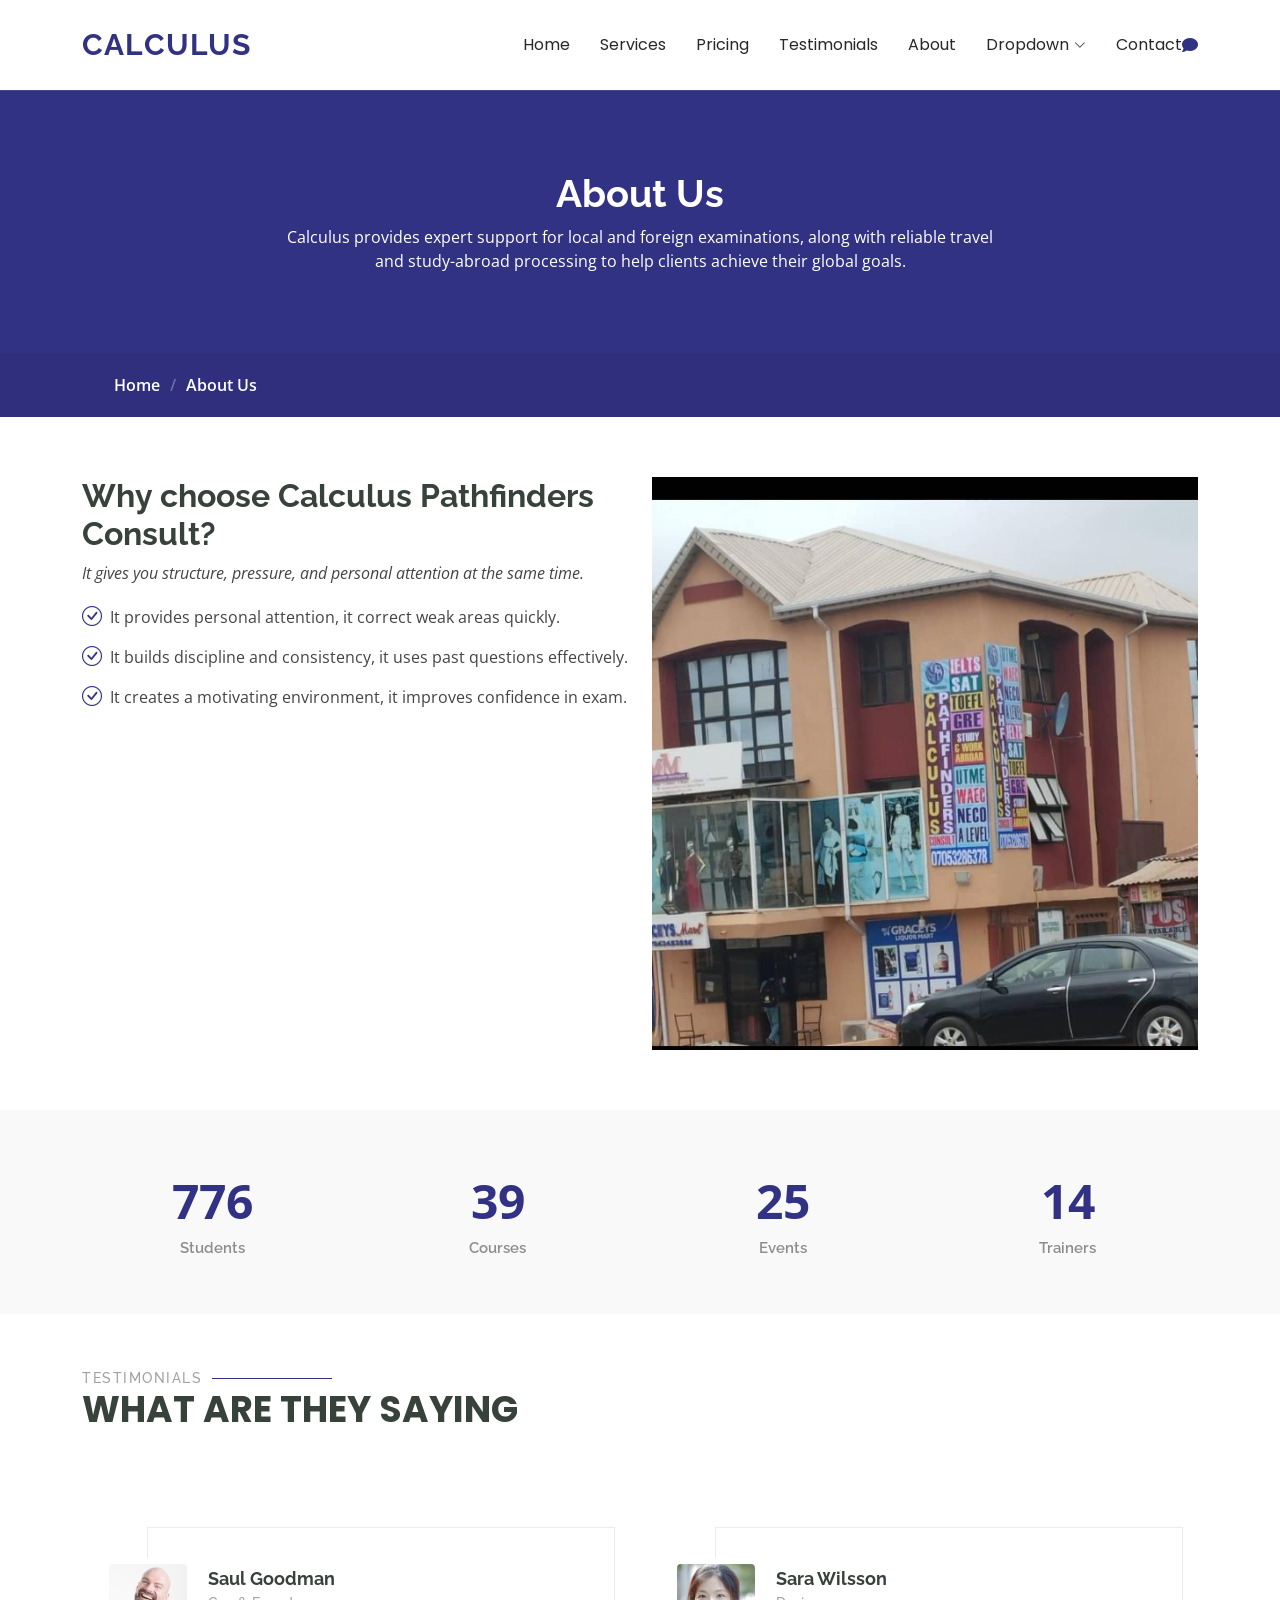
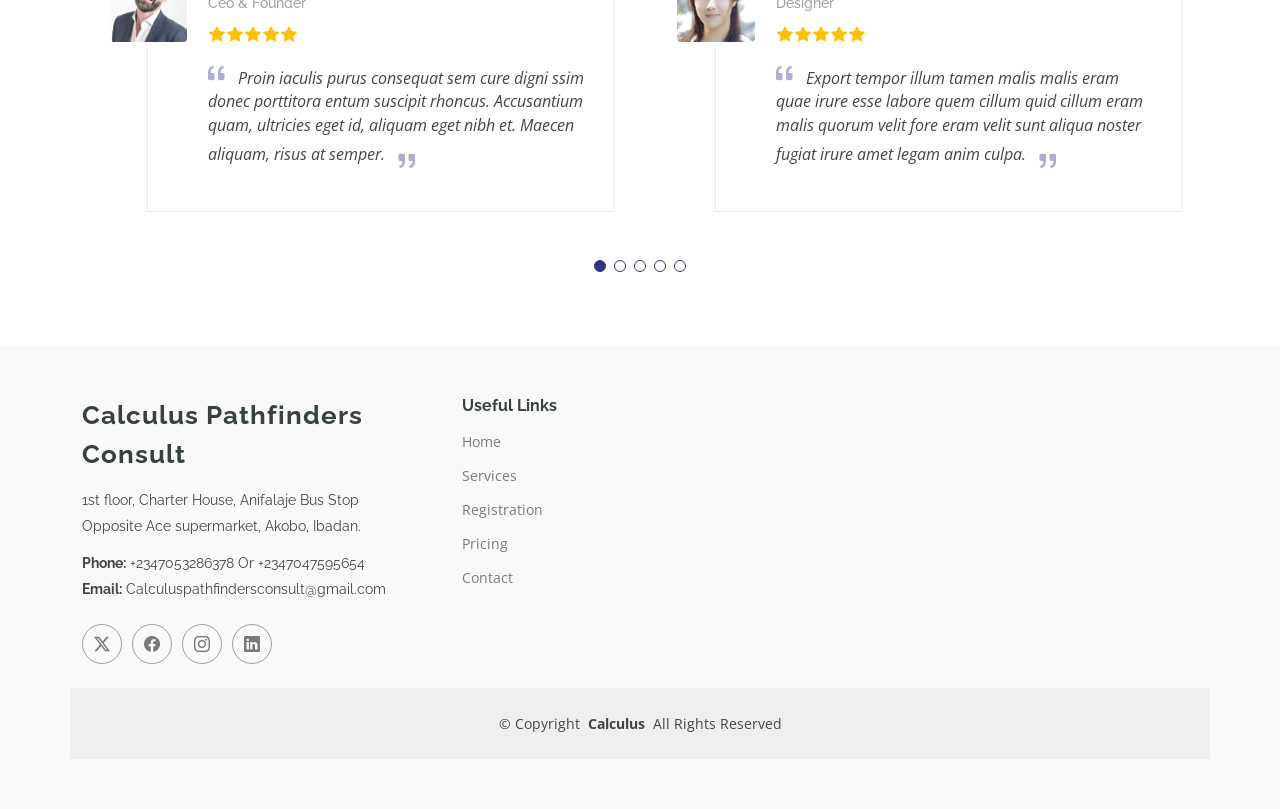
==== commit 5465ce0b: "Change button link to WhatsApp contact" ====
--- a/about.html
+++ b/about.html
@@ -77,7 +77,7 @@
         <i class="mobile-nav-toggle d-xl-none bi bi-list"></i>
       </nav>
 
-      <a class="btn-getstarted" href="courses.html"><i class="fas">&#xf075</i></a>
+      <a class="https://wa.me/2347053286378"><i class="fas">&#xf075</i></a>
 
     </div>
   </header>
@@ -377,4 +377,4 @@
 
 </body>
 
-</html>+</html>
